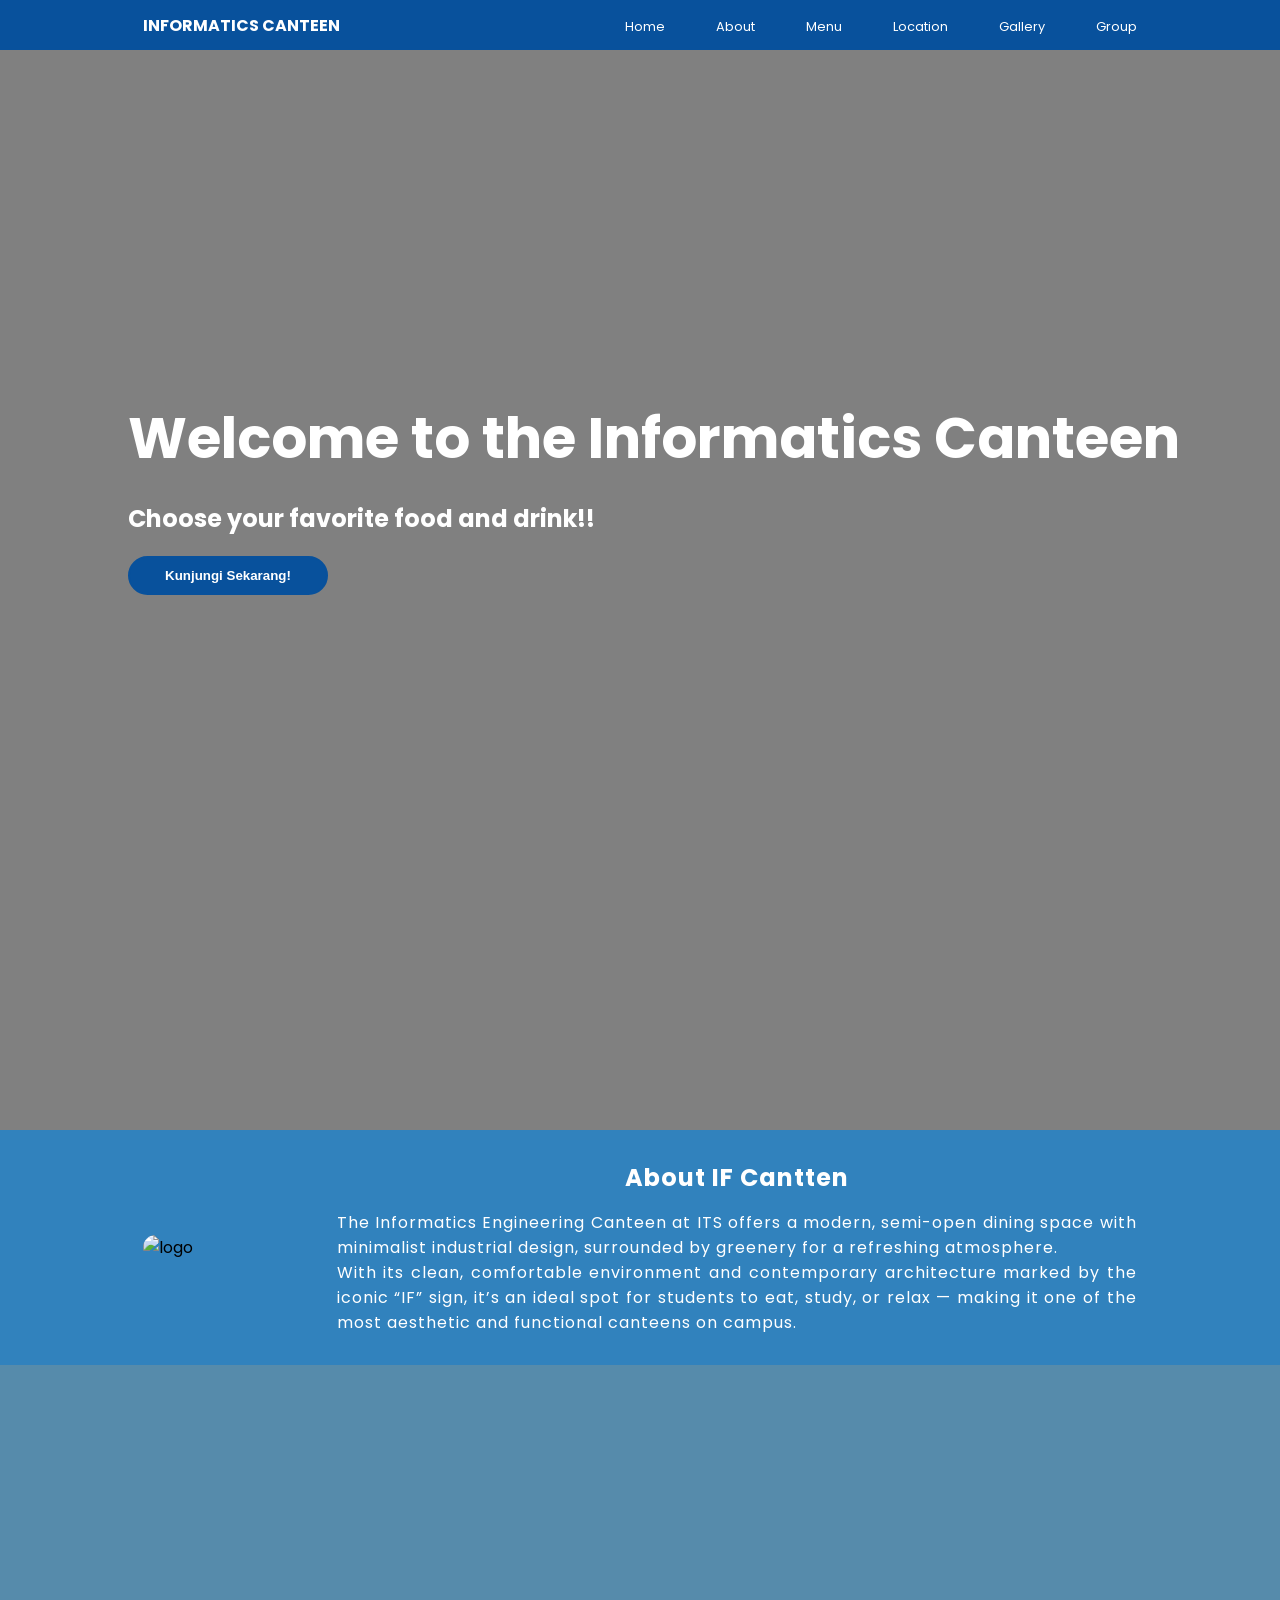
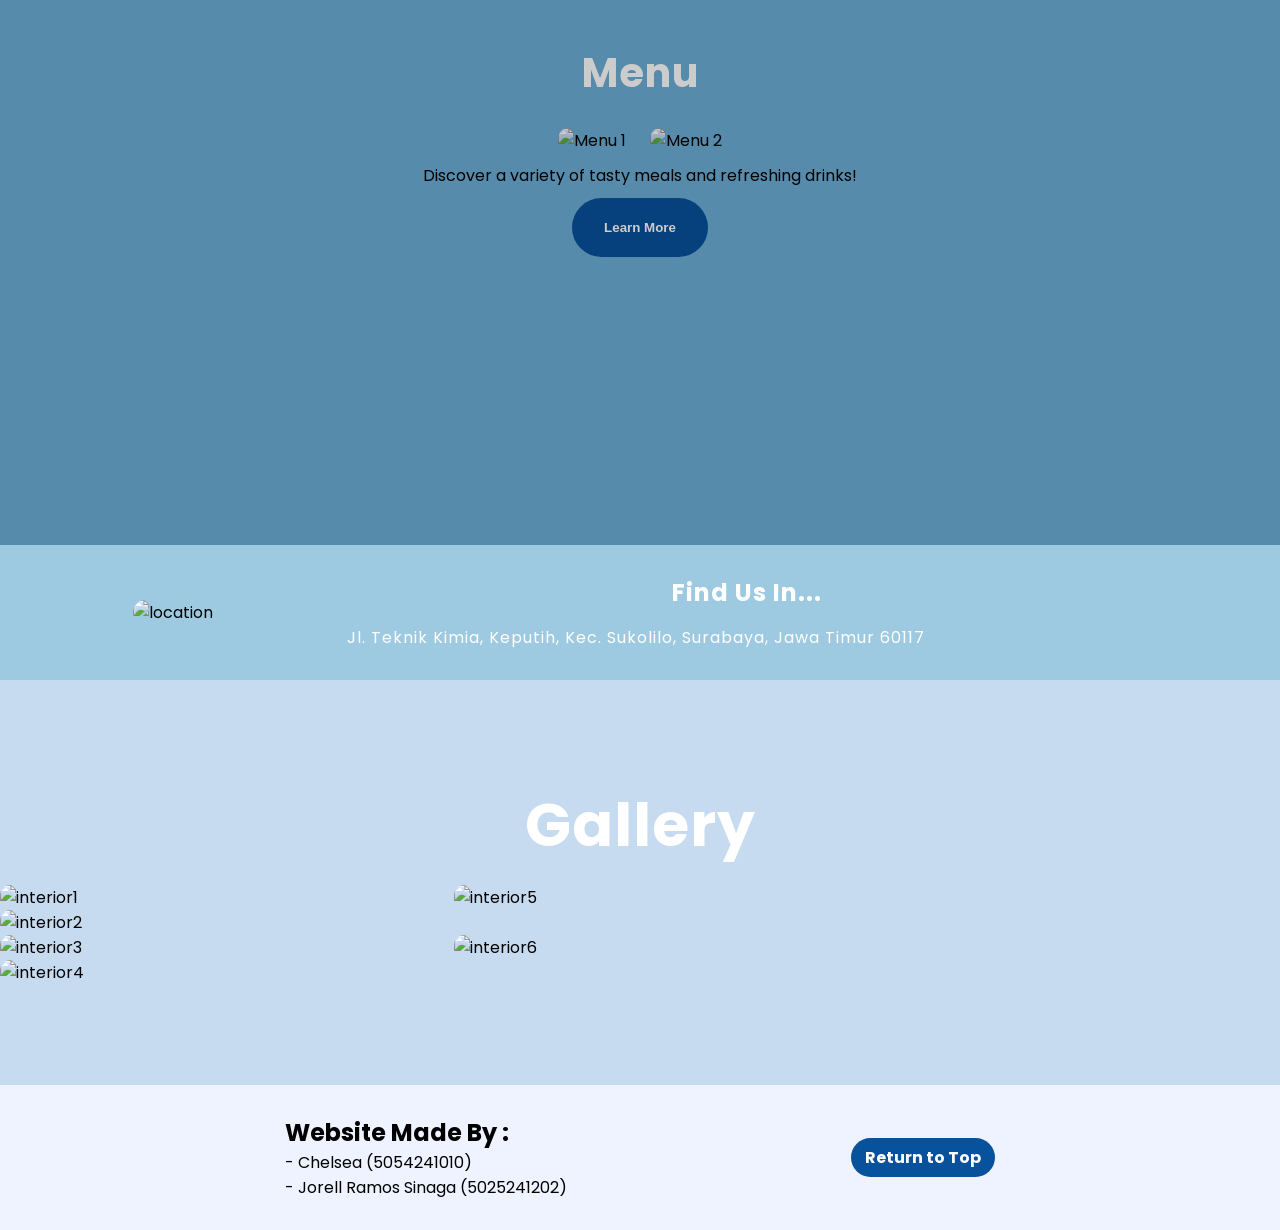
==== index.html @ 0fdb8aba "Add files via upload" ====
<!DOCTYPE html>
<html lang="en" dir="ltr">
	<head>
		<meta charset="utf-8">
		<title>IF Canteen Website</title>
		<link rel="stylesheet" href="style.css">
		<script type="text/javascript" src="script.js"></script>
	</head>
	<body>
		<header>
			<nav>
				<div class="nav-item logo">
					<h4>INFORMATICS CANTEEN</h4>
				</div>

				<ul class="nav-item menu-nav">
					<li><a href="#">Home</a></li>
					<li><a href="#about">About</a></li>
					<li><a href="#menu">Menu</a></li>
					<li><a href="#location">Location</a></li>
					<li><a href="#gallery">Gallery</a></li>
					<li><a href="#group">Group</a></li>
				</ul>
				<div class="nav-item menu-toggle">
					<span class="menu-toggle-item"></span>
					<span class="menu-toggle-item"></span>
					<span class="menu-toggle-item"></span>
				</div>

			</nav>
		</header>
		<section class="hero">
		<div class="hero-content">
			<h1>Welcome to the Informatics Canteen</h1>
			<h3> Choose your favorite food and drink!!</h3>
		<div class="hero-form">
                <form action="https://maps.app.goo.gl/4JnDvfQN6zqUqLLa9" target="_blank" style="text-align: center;">
                    <input type="submit" name="" value="Kunjungi Sekarang!" class="btn-login">
                </form>
            </div>
			</div>
		</section>

<!--About-->
	<section class="about" id="about">
		<div class="about-content">
		<div class="about-content-item about-card">
			<img src="img/logo.jpg" alt="logo">
		</div>
		<div class="about-content-item about-text">
			<h2>About IF Cantten</h2>
			<p>The Informatics Engineering Canteen at ITS offers a modern, semi-open dining space with minimalist industrial design, surrounded by greenery for a refreshing atmosphere.<p>
			<p>With its clean, comfortable environment and contemporary architecture marked by the iconic “IF” sign, it’s an ideal spot for students to eat, study, or relax — making it one of the most aesthetic and functional canteens on campus.</p>
		</div>
		</div>
	</section>



<!--Menu-->
    <section class="food" id="menu">
	<div class="food-content">
		<div class="food-content-item food-text">
		<h2>Menu</h2>
		<div class="center">
			<img src="img/kantinkiri.jpg" alt="Menu 1">
			<img src="img/kantinkanan.jpg" alt="Menu 2">
		</div>
		<p>
			Discover a variety of tasty meals and refreshing drinks!
		</p>
		<div class="food-form">
			<form action="menu.html" style="text-align: center;">
			<input type="submit" value="Learn More" class="btn-login">
			</form>
		</div>
		</div>
	</div>
	</section>
    
<!--Location-->

	<section class="location" id="location">
		<div class="location-content">
		<div class="location-content-item location-card">
			<img src="img/location.png" alt="location">
		</div>
		<div class="location-content-item location-text">
			<h2>Find us in...</h2>
			<p>
			Jl. Teknik Kimia, Keputih, Kec. Sukolilo, Surabaya, Jawa Timur 60117			</p>
		</div>
		</div>
	</section>

<!--Gallery-->

	<section class="gallery" id="gallery">
		<div class="gallery-content">
		<div class="gallery-content-item gallery-text">
			<h2>Gallery</h2>
		</div>
		<div class="gallery-content-item gallery-card">
			
			<img src="img/gallery1.jpg" alt="interior1">
			<img src="img/gallery5.jpg" alt="interior5">
			<img src="img/gallery2.jpg" alt="interior2">
		 </div>
		 <div class="gallery-content-item gallery-card">
			<img src="img/gallery3.jpg" alt="interior3">
			<img src="img/gallery6.jpg" alt="interior6">
			<img src="img/gallery4.jpg" alt="interior4">
		 </div>
		</div>
	</section>

<!--Group-->

	<section class="group" id="group">
		<div class="group-content">
		<div class="group-content-item group-card">
			<h2>Website Made By : </h2>
			<p>
			- Chelsea (5054241010)
			</p>
			<p>
			- Jorell Ramos Sinaga (5025241202)			
			</p>
			<p>
		</div>
		<a href="#" class="btn-login">Return to Top</a>
		</div>
	</section>
</body>
</html>
---- style.css ----
@import url('https://fonts.googleapis.com/css2?family=Poppins:wght@300;400;700&display=swap');

* {
  margin: 0;
  padding: 0;
}

body {
  font-family: 'Poppins' ,sans-serif;
  overflow-x: hidden;
}

/* NAV CONFIG */

header nav {
  display: flex;
  background: #08519c;
  color: white;
  justify-content: space-around;
  /* padding: 20px 0; */
  height: 50px;
  align-items: center;
}

header nav ul{
  display: flex;
  list-style: none;
  width: 40%;
  justify-content: space-between;
}

header nav ul li a {
  color: white;
  text-decoration: none;
  font-size: 0.8em;
}

header nav ul li a:hover{
  color: rgb(250, 240, 255);
  text-decoration: none;
  font-size: 0.8em;
}

.btn-login {
  background: #08519c;
  color: white;
  text-decoration: none;
  border: 2px solid transparent;
  font-weight: bold;
  padding: 5px 12px;
  border-radius: 30px;
  transition: 2s;
}

.btn-menu {
  background: white;
  color: #08519c;
  text-decoration: none;
  border: 2px solid transparent;
  font-weight: bold;
  padding: 5px 12px;
  border-radius: 30px;
  transition: 2s;
}

.btn-login:hover {
  transform: scale(1.2);
}

.btn-menu:hover {
  transform: scale(1.2);
}

.menu-toggle {
  display: none;
}

.menu-toggle span{
  display: block;
  width: 18px;
  height: 3px;
  background: white;
  border-radius: 3px;
  transition: all 1s;
}

.menu-toggle span:nth-child(1){
  transform-origin: top left;

}

.menu-toggle span:nth-child(3) {
  transform-origin: bottom left;
}

.menu-toggle span:nth-child(1).clicked{
  transform: rotate(45deg);

}

.menu-toggle span:nth-child(2).clicked {
    opacity: 0;
    transform: scale(0);
}

.menu-toggle span:nth-child(3).clicked {
    transform: rotate(-45deg);
}

/* HERO CONFIG */

section.hero {
  display: flex;
  height: 120vh;
  width: 100%;
  background: gray url('img/hero.jpg') center / cover no-repeat ;
  flex-direction: column;
  flex-wrap: wrap;
  justify-content: center;
}

section.hero .hero-content {
  margin-top: -200px;
  margin-left: 10%;
}

section.hero .hero-content h1 {
  color: white;
  opacity: 100%;
  margin: 20px 0px 20px;
  font-size: 3.5em;
}

section.hero .hero-content h3 {
  color: white;
  opacity: 100%;
  margin: 20px 0px 20px;
  font-size: 1.5em;
}

section.hero .hero-content .hero-form {
  width: 200px;
  max-width: 100%;
}

section.hero .hero-content .hero-form input:first-child {
  width: 100%;
  padding: 14px 130px 14px 15px;
  border: 2px solid #08519c;
  border-radius: 30px;
  margin-bottom: 10px;
}

section.hero .hero-content .hero-form input:last-child {
  padding: 10px 30px;
  border: 2px solid #08519c;
  border-radius: 30px;
  margin-bottom: 10px;
  background: #08519c;
  color: white;
  cursor: pointer;
}

/* FOOD CONFIG */

  section.food .food-content {
    display: flex;
    height: 80vh;
    width: 100%;
    background: #6baed6;
    flex-direction: row;
    flex-wrap: wrap;
    justify-content: space-evenly;
    align-items: center;
    padding: 30px 0;
    filter: brightness(80%);
  }

  section.food .food-content .center img {
    width: 440px;   /* sama untuk semua gambar */
    height: 330px;  /* sama untuk semua gambar */
    object-fit: cover; /* biar gambar dipotong rapi */
    margin: 10px;
    border-radius: 10px; /* opsional, biar agak melengkung */
  }


  section.food .food-content .food-text {
    display: flex;
    flex-direction: column;
    align-items: center; /* horizontal center */
    justify-content: center; /* vertical center (opsional) */
  }


  section.food .food-content .food-text h2{
    width: 800px;
    height: auto;
    font-size: 40px;
    text-align: center;
    /*text-transform: capitalize;*/
    letter-spacing: 1px;
    color: white;
    margin-bottom: 15px;
  }

  section.food .food-content .food-form input:first-child {
    padding: 20px 30px;
    border: 2px solid #08519c;
    border-radius: 30px;
    background: #08519c;
    color: white;
    cursor: pointer;
    margin: 10px 0; /* jarak atas-bawah saja */
  }

  section.contact .row .food-form input:first-child {
  padding: 20px 30px;
  border: 2px solid #08519c;
  border-radius: 30px;
  background: #08519c;
  color: white;
  cursor: pointer;
}
/* ABOUT CONFIG */

  section.about .about-content {
    display: flex;
    width: 100%;
    background: #3182bd;
    flex-direction: row;
    flex-wrap: wrap;
    justify-content: space-evenly;
    align-items: center;
    padding: 30px 0;
  }

  section.about .about-content .about-card img{
    width: 250px;
    height: auto;
    box-sizing: border-box;
    border-radius: 30px;
  }

  section.about .about-content .about-text p{
    width: 800px;
    height: auto;
    text-align: justify;
    /*text-transform: capitalize;*/
    letter-spacing: 1px;
    color: white;
  }

  section.about .about-content .about-text h2{
    width: 800px;
    height: auto;
    text-align: center;
    /*text-transform: capitalize;*/
    letter-spacing: 1px;
    color: white;
    margin-bottom: 15px;
  }

/* LOCATION CONFIG */

    section.location .location-content {
    display: flex;
    width: 100%;
    background: #9ecae1;
    flex-direction: row;
    flex-wrap: wrap;
    justify-content: space-evenly;
    align-items: center;
    padding: 30px 0;
  }

  section.location .location-content .location-card img{
    width: 450px;
    height: auto;
    box-sizing: border-box;
    border-radius: 30px;
  }

  section.location .location-content .location-text p{
    width: 800px;
    height: auto;
    text-align: justify;
    text-transform: capitalize;
    letter-spacing: 1px;
    color: white;
  }

  section.location .location-content .location-text h2{
    width: 800px;
    height: auto;
    text-align: center;
    text-transform: capitalize;
    letter-spacing: 1px;
    color: white;
    margin-bottom: 15px;
  }

/*GALLERY CONFIG*/

  section.gallery .gallery-content {
    display: flex;
    width: 100%;
    background: #c6dbef;
    flex-direction: row;
    flex-wrap: wrap;
    justify-content: space-evenly;
    align-items: center;
    padding: 100px 0;
  }

  section.gallery .gallery-content .gallery-card img{
    width: 450px;
    height: auto;
    box-sizing: border-box;
    border-radius: 10px;
    margin-left: auto;
    margin-right: auto;
    display: inline-block;
  }

  section.gallery .gallery-content .gallery-text h2{
    width: 800px;
    height: auto;
    font-size: 60px;
    text-align: center;
    text-transform: capitalize;
    letter-spacing: 1px;
    color: white;
    margin-bottom: 15px;
  }

/*GROUP CONFIG*/

  section.group .group-content {
    display: flex;
    width: 100%;
    background: #eff3ff;
    flex-direction: row;
    flex-wrap: wrap;
    justify-content: space-evenly;
    align-items: center;
    padding: 30px 0;
  }

  section.group .group-content .group-card img{
    width: 250px;
    height: auto;
    box-sizing: border-box;
    border-radius: 30px;
  }

  section.group .group-content .group-text p{
    width: 800px;
    height: auto;
    text-align: justify;
    text-transform: capitalize;
    letter-spacing: 1px;
    color: white;
    margin-left: 50px;
  }

  section.group .group-content .group-text h2{
    width: 800px;
    height: auto;
    text-align: justify;
    text-transform: capitalize;
    letter-spacing: 1px;
    color: white;
    margin-bottom: 15px;
  }

  /* TABLET */
  @media screen and (max-width: 912px) {
    /* NAV CONFIG */

    section.about .about-content .about-text p{
      width: 400px;

    }

    section.about .about-content .about-text h2{
      width: 400px;

    }

    section.food .food-content .food-text p{
      width: 400px;

    }

    section.food .food-content .food-text h2{
      width: 400px;

    }

    section.location .location-content .location-text p{
      width: 400px;

    }

    section.location .location-content .location-text h2{
      width: 400px;

    }
  }

/* TABLET */
@media screen and (max-width: 768px) {
  /* NAV CONFIG */
  header nav ul {
    width: 50%;
  }

  section.about .about-content .about-text p{
    width: 400px;

  }

  section.about .about-content .about-text h2{
    width: 400px;

  }

  section.food .food-content .food-text p{
    width: 400px;

  }

  section.food .food-content .food-text h2{
    width: 400px;

  }

  section.location .location-content .location-text p{
    width: 400px;

  }

  section.location .location-content .location-text h2{
    width: 400px;
}

/* MOBILE */
@media screen and (max-width: 576px) {
  /* NAV CONFIG */
  header nav ul.menu-nav {
    flex-direction: column;
    position: absolute;
    top: 50px;
    right: 0;
    background-color: rgba(133, 47, 13, 0.8);
    height: calc(100vh - 50px);
    justify-content: space-evenly;
    align-items:flex-end;
    padding-right: 3rem;
    /* z-index: -1; */
    transform: translateX(100%);
    transition: all 0.5s linear;
    opacity: 0;
  }

  header nav ul li {
    font-size: 2em;
  }

  .menu-toggle {
    display: flex;
    flex-direction: column;
    height: 15px;
    justify-content: space-between;
  }

  header nav .nav-item:nth-child(3) {
    order: -1;
  }

  header nav ul.menu-nav.clicked {
    opacity: 1;
    transform: translateX(0);
  }

  section.hero {
    height: calc(100vh - 50px);
  }

  section.about .about-content .about-text p{
    width: 400px;

  }

  section.about .about-content .about-text h2{
    width: 400px;

  }

  section.food .food-content .food-text p{
    width: 400px;

  }

  section.food .food-content .food-text h2{
    width: 400px;

  }

  section.location .location-content .location-text p{
    width: 400px;

  }

  section.location .location-content .location-text h2{
    width: 400px;

  }

}

/* ABOUT CONFIG */


}
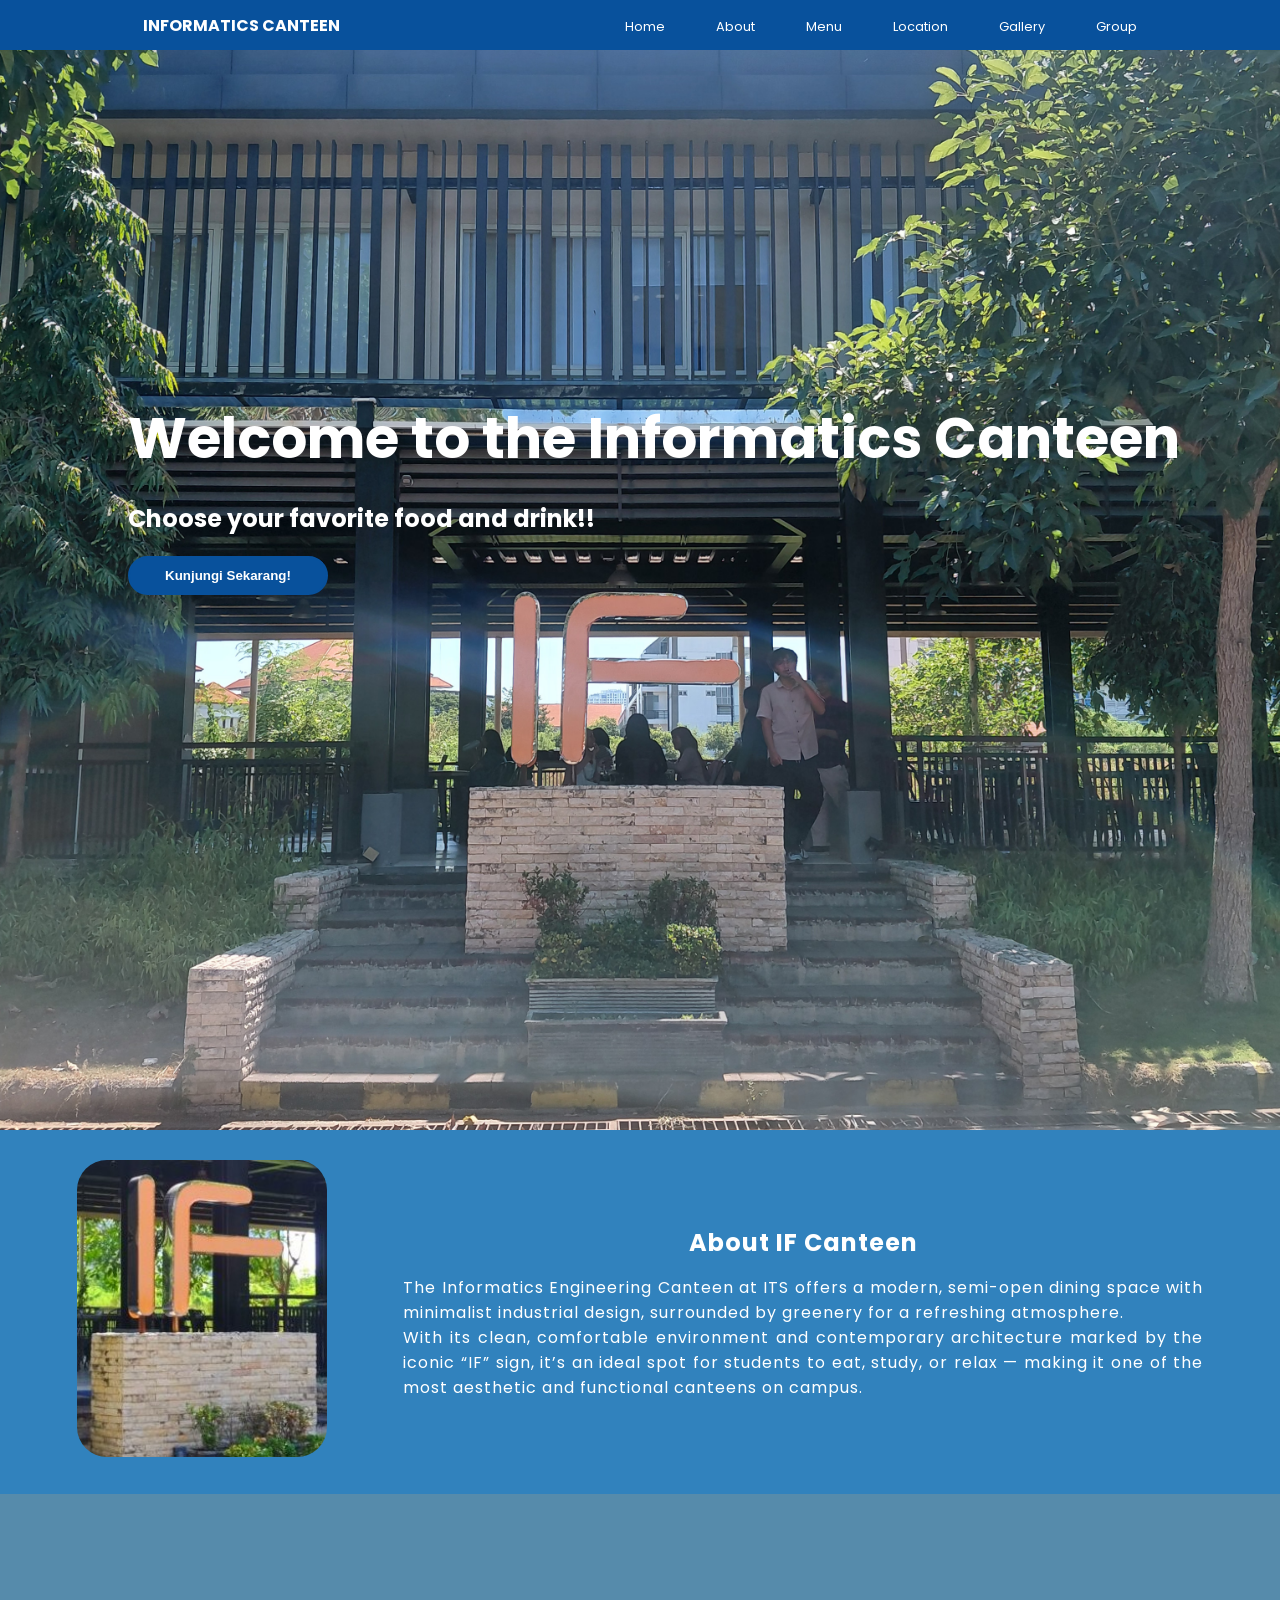
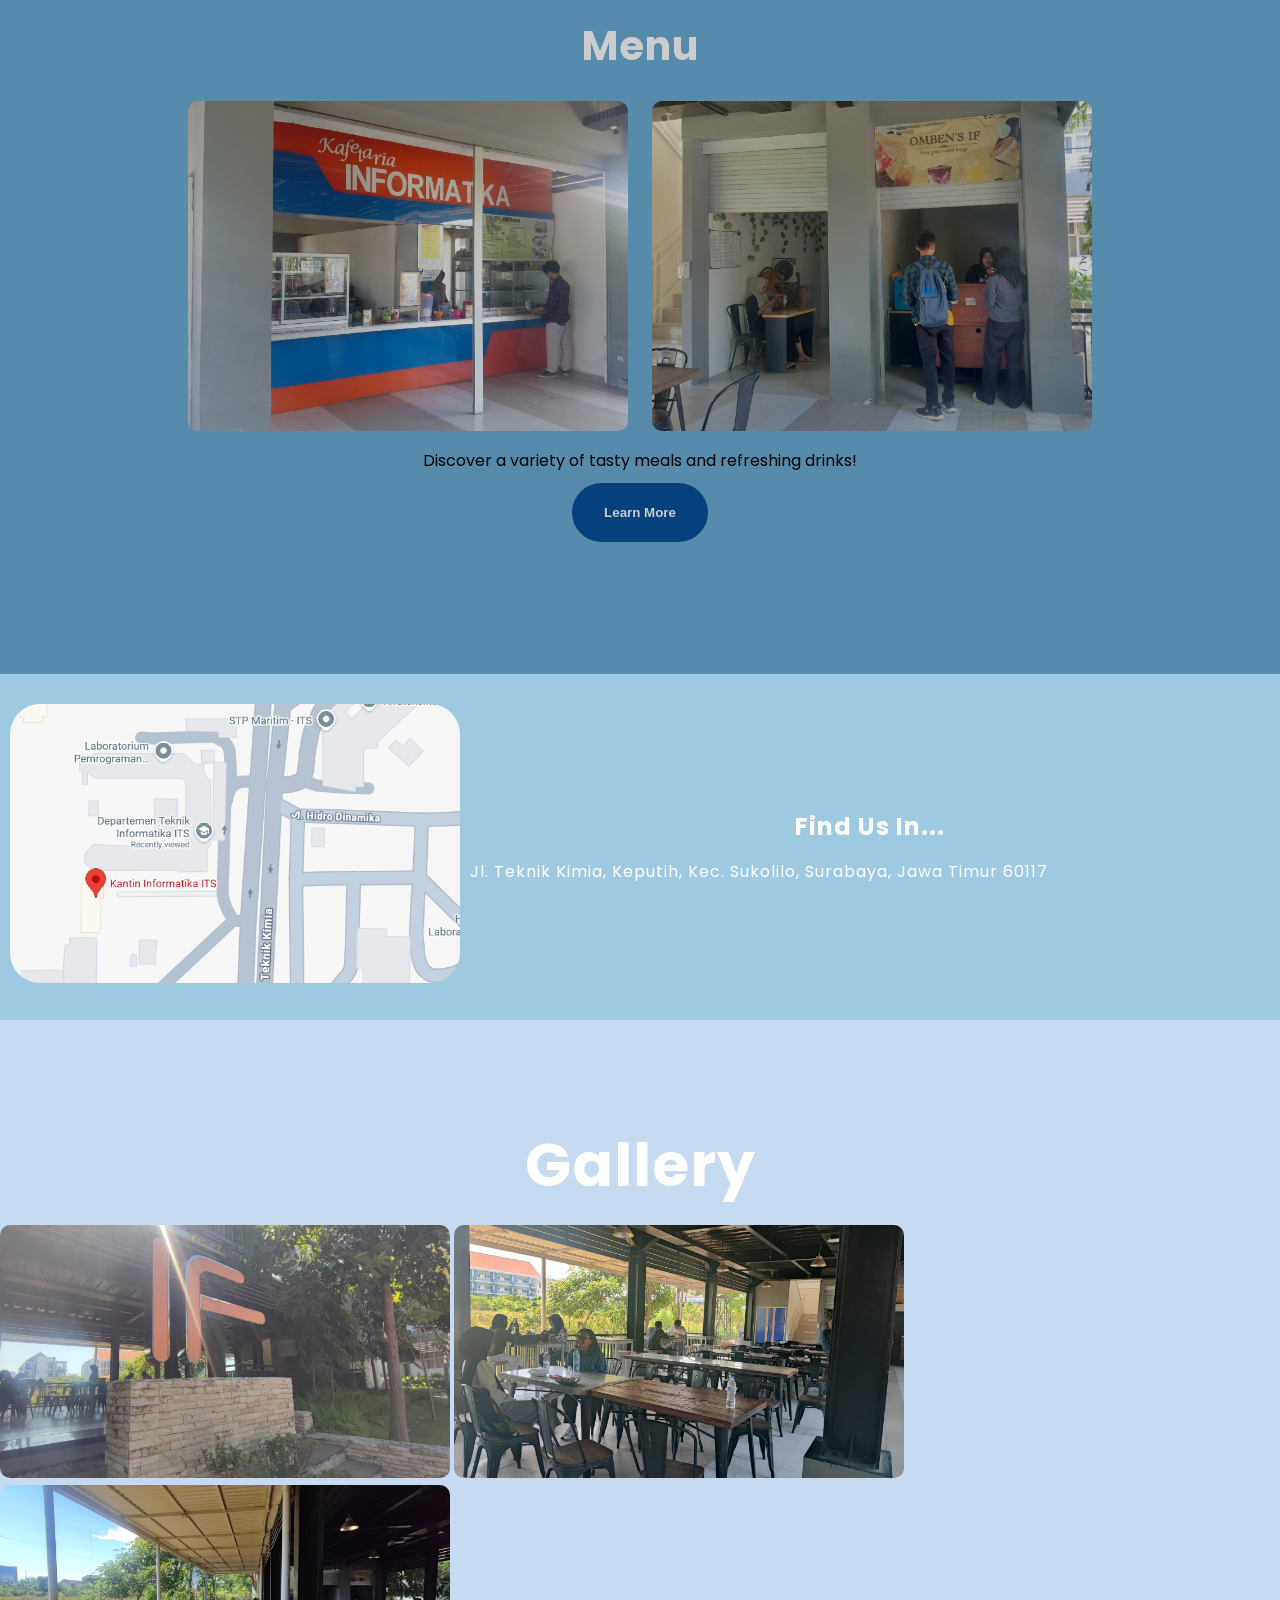
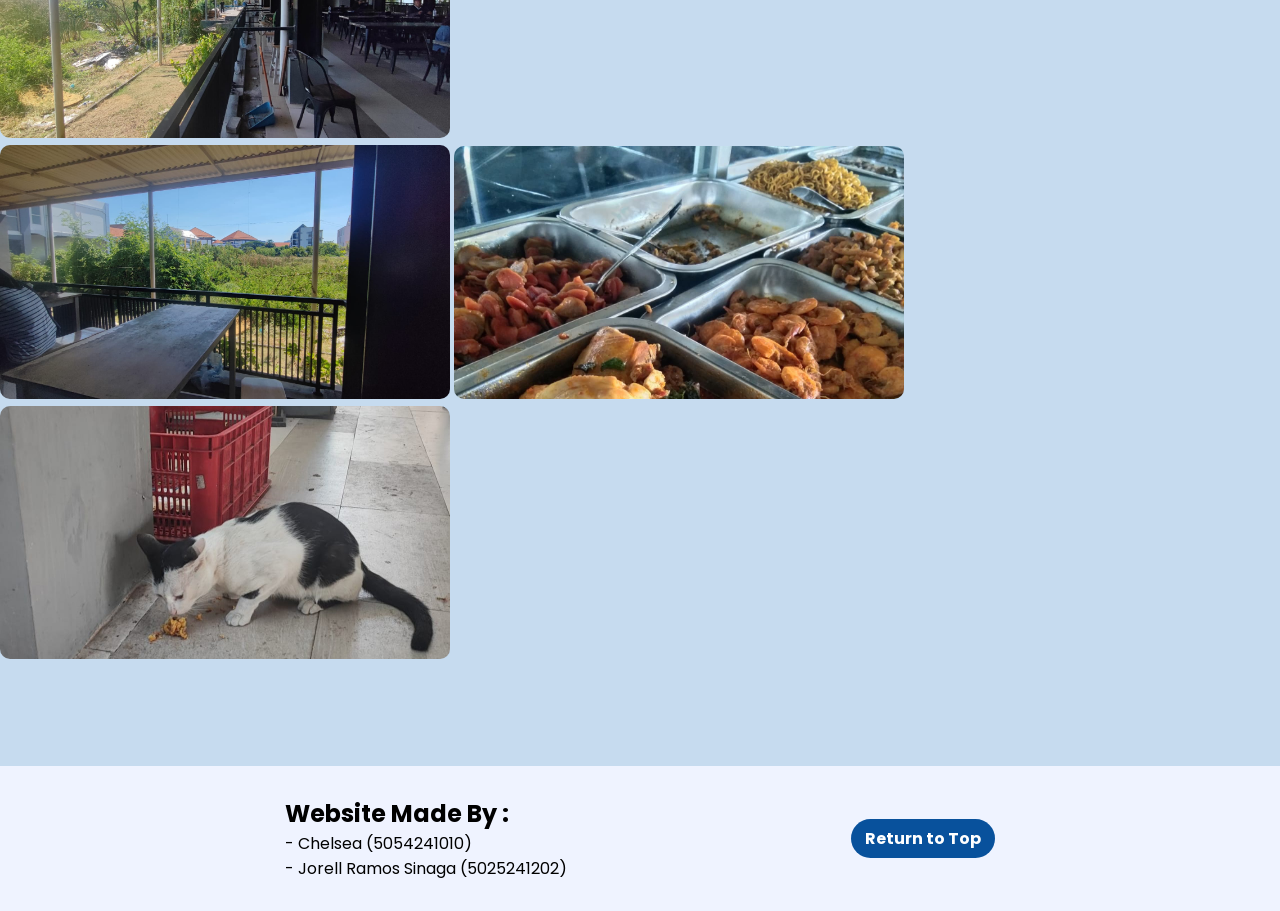
==== commit 13f9954e: "Update index.html" ====
--- a/index.html
+++ b/index.html
@@ -48,7 +48,7 @@
 			<img src="img/logo.jpg" alt="logo">
 		</div>
 		<div class="about-content-item about-text">
-			<h2>About IF Cantten</h2>
+			<h2>About IF Canteen</h2>
 			<p>The Informatics Engineering Canteen at ITS offers a modern, semi-open dining space with minimalist industrial design, surrounded by greenery for a refreshing atmosphere.<p>
 			<p>With its clean, comfortable environment and contemporary architecture marked by the iconic “IF” sign, it’s an ideal spot for students to eat, study, or relax — making it one of the most aesthetic and functional canteens on campus.</p>
 		</div>
@@ -132,4 +132,4 @@
 		</div>
 	</section>
 </body>
-</html>+</html>
